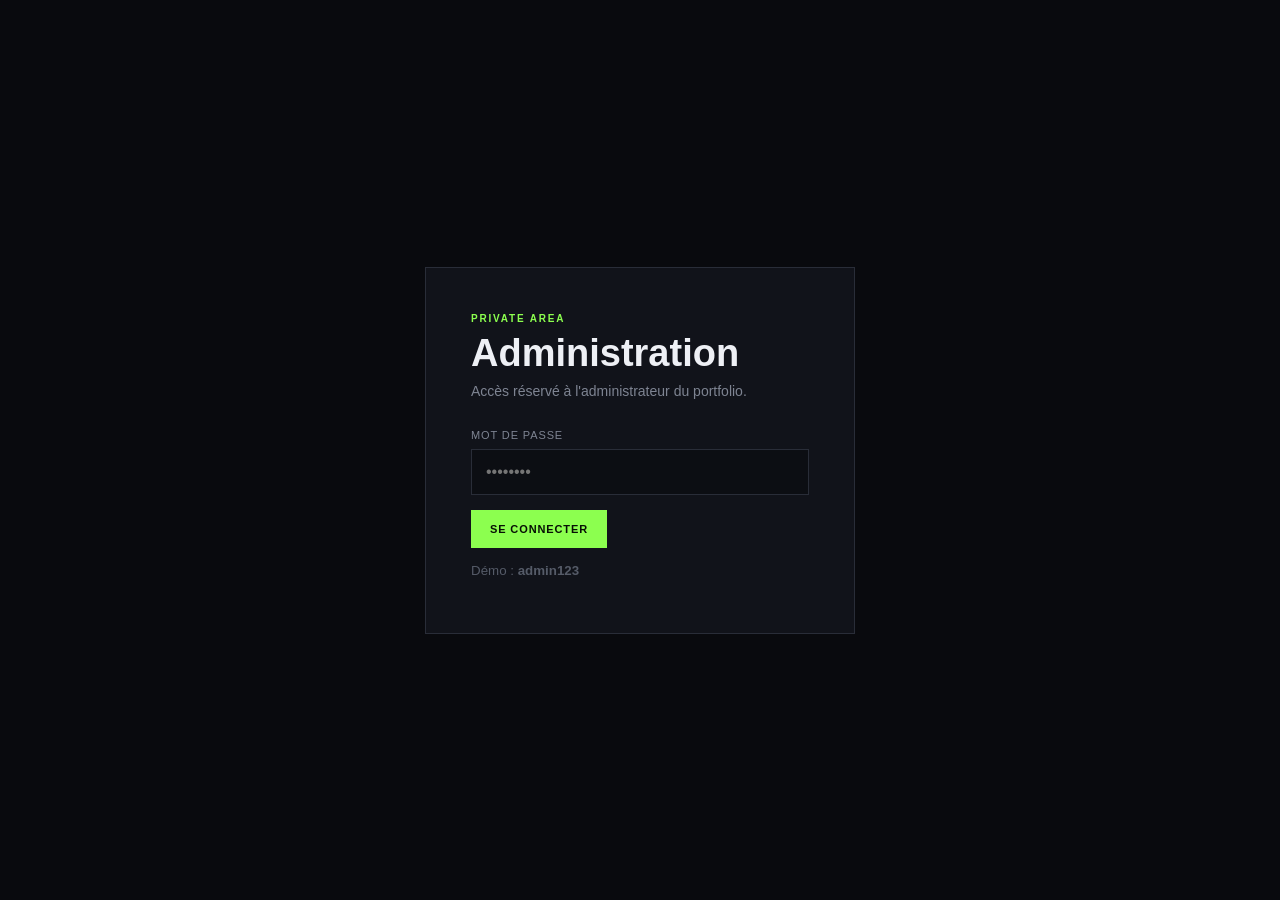
==== admin.html @ eb597323 "Add files via upload" ====
<!DOCTYPE html>
<html lang="fr">
<head>
    <meta charset="UTF-8">
    <meta name="viewport" content="width=device-width, initial-scale=1.0">
    <title>Admin — Portfolio</title>
    <link rel="stylesheet" href="css/admin.css">
</head>
<body>
    <div id="login-screen" class="login-screen">
        <div class="login-box">
            <p class="eyebrow">PRIVATE AREA</p>
            <h1>Administration</h1>
            <p>Accès réservé à l'administrateur du portfolio.</p>
            <form id="login-form">
                <label for="admin-password">Mot de passe</label>
                <input id="admin-password" type="password" placeholder="••••••••" required>
                <button class="admin-button primary" type="submit">Se connecter</button>
                <small>Démo : <strong>admin123</strong></small>
                <p id="login-error" class="error"></p>
            </form>
        </div>
    </div>

    <div id="admin-app" class="admin-app hidden">
        <aside class="sidebar">
            <div class="admin-logo">TRISTAN<span>.DEV</span><small>ADMIN</small></div>
            <nav>
                <a href="#general" class="active">Général</a>
                <a href="#about-admin">À propos</a>
                <a href="#skills-admin">Compétences</a>
                <a href="#projects-admin">Projets</a>
                <a href="#contact-admin">Contact</a>
            </nav>
            <div class="sidebar-bottom">
                <a href="index.html" target="_blank">↗ Voir le site</a>
                <button id="logout-button">Déconnexion</button>
            </div>
        </aside>

        <main class="admin-content">
            <header class="admin-topbar">
                <div>
                    <p class="eyebrow">CONTROL PANEL</p>
                    <h1>Gestion du portfolio</h1>
                </div>
                <div class="top-actions">
                    <button id="reset-button" class="admin-button danger-outline">Réinitialiser</button>
                    <button id="save-button" class="admin-button primary">Sauvegarder</button>
                </div>
            </header>

            <div id="save-message" class="save-message">Modifications sauvegardées.</div>

            <section id="general" class="admin-section">
                <div class="section-title"><span>01</span><div><p class="eyebrow">HERO</p><h2>Page d'accueil</h2></div></div>
                <div class="form-grid">
                    <div class="field"><label>Petit titre</label><input data-field="hero-eyebrow"></div>
                    <div class="field full"><label>Grand titre</label><textarea data-field="hero-title" rows="3"></textarea></div>
                    <div class="field full"><label>Description</label><textarea data-field="hero-text" rows="4"></textarea></div>
                    <div class="field"><label>Nom du projet mis en avant</label><input data-field="hero-project"></div>
                </div>
            </section>

            <section id="about-admin" class="admin-section">
                <div class="section-title"><span>02</span><div><p class="eyebrow">ABOUT</p><h2>À propos</h2></div></div>
                <div class="form-grid">
                    <div class="field full"><label>Phrase d'introduction</label><textarea data-field="about-intro" rows="3"></textarea></div>
                    <div class="field full"><label>Présentation</label><textarea data-field="about-text" rows="6"></textarea></div>
                    <div class="field"><label>Statistique 1 — valeur</label><input data-field="stat-1-value"></div>
                    <div class="field"><label>Statistique 1 — titre</label><input data-field="stat-1-label"></div>
                    <div class="field"><label>Statistique 2 — valeur</label><input data-field="stat-2-value"></div>
                    <div class="field"><label>Statistique 2 — titre</label><input data-field="stat-2-label"></div>
                    <div class="field"><label>Statistique 3 — valeur</label><input data-field="stat-3-value"></div>
                    <div class="field"><label>Statistique 3 — titre</label><input data-field="stat-3-label"></div>
                </div>
            </section>

            <section id="skills-admin" class="admin-section">
                <div class="section-title"><span>03</span><div><p class="eyebrow">SKILLS</p><h2>Compétences</h2></div></div>
                <div id="skills-editor" class="repeatable-editor"></div>
                <button id="add-skill" class="admin-button secondary">+ Ajouter une compétence</button>
            </section>

            <section id="projects-admin" class="admin-section">
                <div class="section-title"><span>04</span><div><p class="eyebrow">WORK</p><h2>Projets</h2></div></div>
                <div id="projects-editor" class="repeatable-editor"></div>
                <button id="add-project" class="admin-button secondary">+ Ajouter un projet</button>
            </section>

            <section id="contact-admin" class="admin-section">
                <div class="section-title"><span>05</span><div><p class="eyebrow">CONTACT</p><h2>Contact</h2></div></div>
                <div class="form-grid">
                    <div class="field full"><label>Titre</label><textarea data-field="contact-title" rows="2"></textarea></div>
                    <div class="field full"><label>Texte</label><textarea data-field="contact-text" rows="4"></textarea></div>
                    <div class="field"><label>Email</label><input type="email" data-field="contact-email"></div>
                    <div class="field"><label>GitHub</label><input data-field="github-url"></div>
                    <div class="field"><label>LinkedIn</label><input data-field="linkedin-url"></div>
                </div>
            </section>
        </main>
    </div>

    <script src="js/admin.js"></script>
</body>
</html>
---- css/admin.css ----
:root {
    --bg: #090a0e; --panel: #11131a; --panel-2: #161923; --border: #292d38;
    --text: #eef0f5; --muted: #7e8492; --accent: #8cff4f; --danger: #ff6666;
}
* { box-sizing: border-box; margin: 0; padding: 0; }
html { scroll-behavior: smooth; }
body { background: var(--bg); color: var(--text); font-family: Inter, Arial, sans-serif; }
button, input, textarea { font: inherit; }
button { cursor: pointer; }
.hidden { display: none !important; }
.eyebrow { color: var(--accent); font-size: 10px; letter-spacing: .18em; font-weight: 800; }
.login-screen { min-height: 100vh; display: grid; place-items: center; padding: 25px; }
.login-box { width: min(100%, 430px); background: var(--panel); border: 1px solid var(--border); padding: 45px; }
.login-box h1 { font-size: 38px; margin: 8px 0; }
.login-box > p:not(.eyebrow) { color: var(--muted); font-size: 14px; margin-bottom: 30px; }
label { display: block; font-size: 11px; color: var(--muted); text-transform: uppercase; letter-spacing: .08em; margin-bottom: 8px; }
input, textarea {
    width: 100%; border: 1px solid var(--border); background: #0c0e13; color: var(--text);
    padding: 13px 14px; outline: none; resize: vertical;
}
input:focus, textarea:focus { border-color: var(--accent); }
.login-box input { margin-bottom: 15px; }
.login-box small { display: block; color: #555b68; margin-top: 15px; }
.error { color: var(--danger); font-size: 12px; margin-top: 10px; }
.admin-app { display: flex; min-height: 100vh; }
.sidebar { width: 245px; flex-shrink: 0; border-right: 1px solid var(--border); padding: 35px 20px; position: fixed; inset: 0 auto 0 0; display: flex; flex-direction: column; }
.admin-logo { font-size: 19px; font-weight: 900; margin: 0 10px 60px; }
.admin-logo span { color: var(--accent); }
.admin-logo small { display: block; font-size: 8px; color: var(--accent); letter-spacing: .2em; margin-top: 4px; }
.sidebar nav { display: grid; gap: 4px; }
.sidebar nav a, .sidebar-bottom a, .sidebar-bottom button {
    padding: 11px 12px; border: 0; background: transparent; color: var(--muted); text-align: left;
    font-size: 12px; text-decoration: none;
}
.sidebar nav a:hover, .sidebar nav a.active { background: var(--panel-2); color: var(--accent); }
.sidebar-bottom { margin-top: auto; display: grid; gap: 4px; border-top: 1px solid var(--border); padding-top: 15px; }
.admin-content { margin-left: 245px; width: calc(100% - 245px); max-width: 1200px; padding: 50px 55px; }
.admin-topbar { display: flex; justify-content: space-between; align-items: end; gap: 20px; margin-bottom: 35px; }
.admin-topbar h1 { font-size: 38px; margin-top: 5px; }
.top-actions { display: flex; gap: 8px; }
.admin-button { border: 1px solid var(--border); padding: 12px 18px; background: var(--panel-2); color: var(--text); font-size: 11px; text-transform: uppercase; letter-spacing: .08em; }
.admin-button.primary { background: var(--accent); color: #071005; border-color: var(--accent); font-weight: 800; }
.admin-button.secondary:hover { border-color: var(--accent); color: var(--accent); }
.danger-outline { color: var(--danger); border-color: rgba(255,102,102,.35); }
.save-message { background: rgba(140,255,79,.1); color: var(--accent); border: 1px solid rgba(140,255,79,.25); padding: 12px 15px; margin-bottom: 30px; display: none; font-size: 12px; }
.admin-section { padding: 45px 0; border-top: 1px solid var(--border); }
.section-title { display: flex; gap: 15px; align-items: flex-start; margin-bottom: 30px; }
.section-title > span { color: var(--accent); font-size: 11px; border: 1px solid var(--accent); padding: 5px 8px; }
.section-title h2 { font-size: 30px; margin-top: 4px; }
.form-grid { display: grid; grid-template-columns: 1fr 1fr; gap: 20px; }
.field.full { grid-column: 1 / -1; }
.repeatable-editor { display: grid; gap: 15px; margin-bottom: 15px; }
.editor-card { background: var(--panel); border: 1px solid var(--border); padding: 22px; position: relative; }
.editor-card-header { display: flex; justify-content: space-between; align-items: center; margin-bottom: 18px; }
.editor-card-header strong { font-size: 13px; }
.delete-button { color: var(--danger); background: transparent; border: 1px solid rgba(255,102,102,.3); padding: 6px 10px; font-size: 10px; text-transform: uppercase; }
.editor-grid { display: grid; grid-template-columns: 1fr 1fr; gap: 15px; }
.editor-grid .full { grid-column: 1 / -1; }
@media(max-width: 850px) {
    .sidebar { position: static; width: 100%; height: auto; }
    .admin-app { display: block; }
    .sidebar nav { display: flex; overflow-x: auto; }
    .sidebar-bottom { display: flex; margin-top: 20px; }
    .admin-content { margin: 0; width: 100%; padding: 30px 20px; }
    .admin-topbar { align-items: flex-start; flex-direction: column; }
    .form-grid, .editor-grid { grid-template-columns: 1fr; }
    .field.full, .editor-grid .full { grid-column: auto; }
}
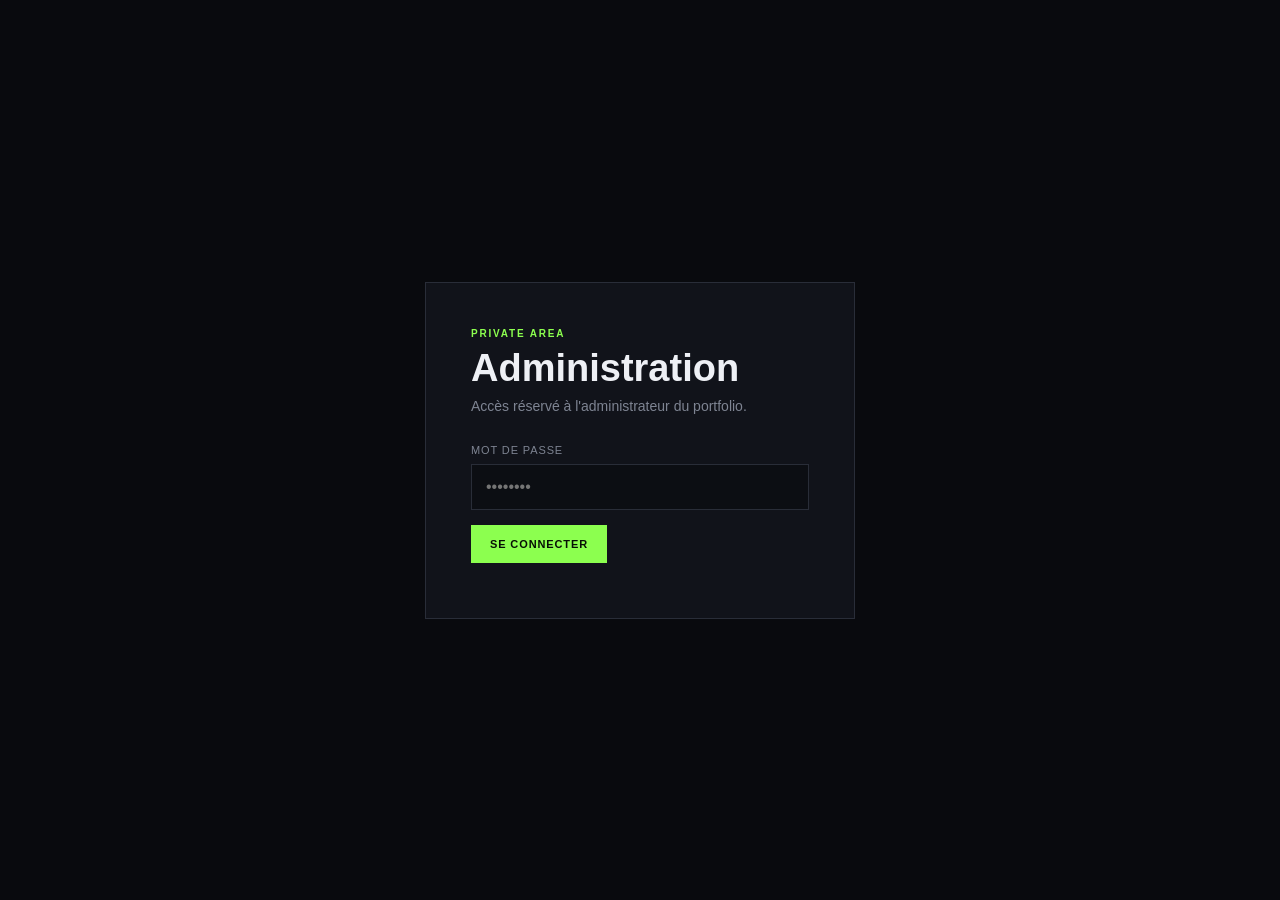
==== commit f59f4634: "Update admin.html" ====
--- a/admin.html
+++ b/admin.html
@@ -16,7 +16,6 @@
                 <label for="admin-password">Mot de passe</label>
                 <input id="admin-password" type="password" placeholder="••••••••" required>
                 <button class="admin-button primary" type="submit">Se connecter</button>
-                <small>Démo : <strong>admin123</strong></small>
                 <p id="login-error" class="error"></p>
             </form>
         </div>
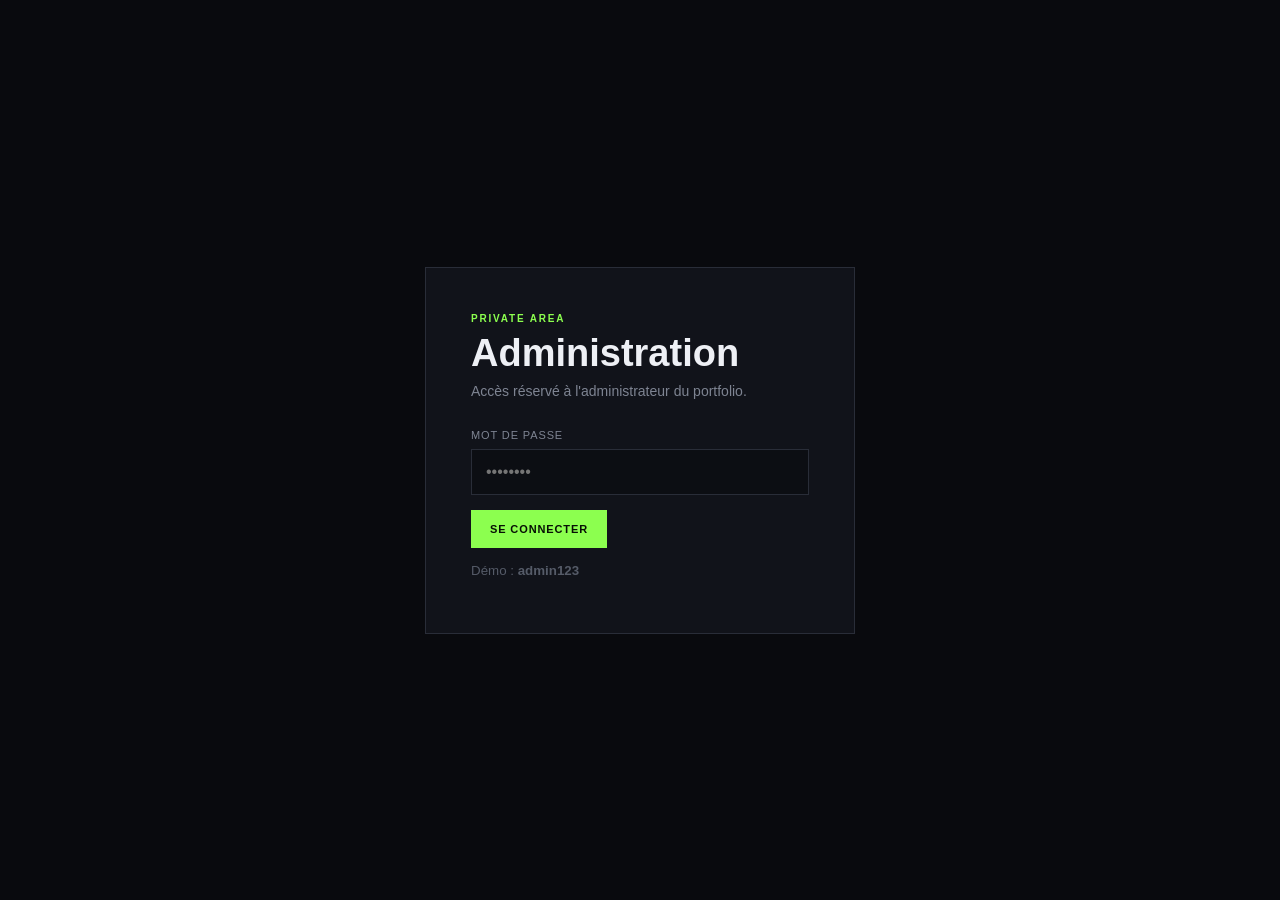
==== commit 57fa7851: "Add files via upload" ====
--- a/admin.html
+++ b/admin.html
@@ -16,6 +16,7 @@
                 <label for="admin-password">Mot de passe</label>
                 <input id="admin-password" type="password" placeholder="••••••••" required>
                 <button class="admin-button primary" type="submit">Se connecter</button>
+                <small>Démo : <strong>admin123</strong></small>
                 <p id="login-error" class="error"></p>
             </form>
         </div>
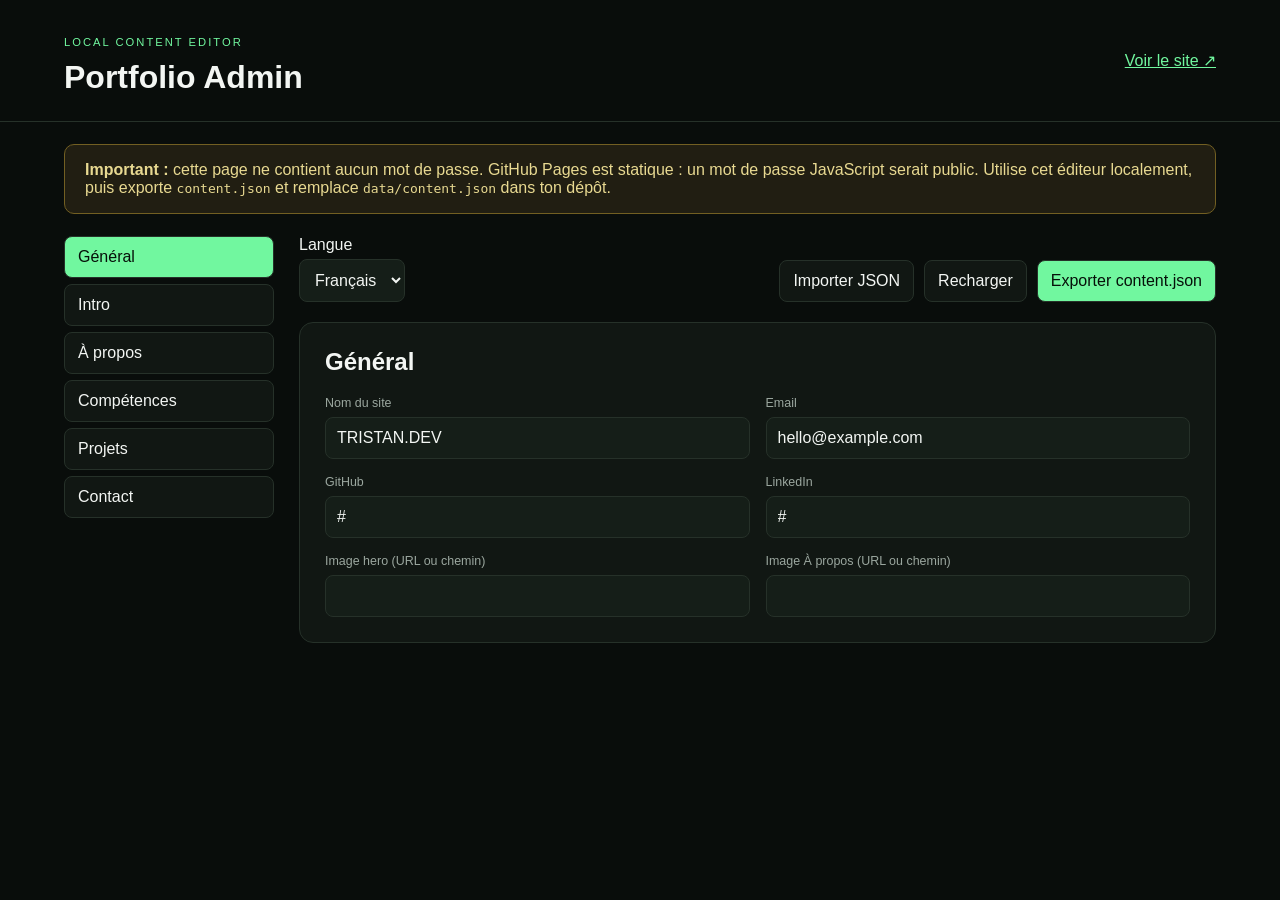
==== commit 90af6b33: "Add files via upload" ====
--- a/admin.html
+++ b/admin.html
@@ -1,106 +1,32 @@
-<!DOCTYPE html>
+<!doctype html>
 <html lang="fr">
 <head>
-    <meta charset="UTF-8">
-    <meta name="viewport" content="width=device-width, initial-scale=1.0">
-    <title>Admin — Portfolio</title>
-    <link rel="stylesheet" href="css/admin.css">
+<meta charset="utf-8"><meta name="viewport" content="width=device-width,initial-scale=1">
+<title>Portfolio Content Editor</title>
+<link rel="stylesheet" href="./css/admin.css">
 </head>
 <body>
-    <div id="login-screen" class="login-screen">
-        <div class="login-box">
-            <p class="eyebrow">PRIVATE AREA</p>
-            <h1>Administration</h1>
-            <p>Accès réservé à l'administrateur du portfolio.</p>
-            <form id="login-form">
-                <label for="admin-password">Mot de passe</label>
-                <input id="admin-password" type="password" placeholder="••••••••" required>
-                <button class="admin-button primary" type="submit">Se connecter</button>
-                <small>Démo : <strong>admin123</strong></small>
-                <p id="login-error" class="error"></p>
-            </form>
-        </div>
-    </div>
-
-    <div id="admin-app" class="admin-app hidden">
-        <aside class="sidebar">
-            <div class="admin-logo">TRISTAN<span>.DEV</span><small>ADMIN</small></div>
-            <nav>
-                <a href="#general" class="active">Général</a>
-                <a href="#about-admin">À propos</a>
-                <a href="#skills-admin">Compétences</a>
-                <a href="#projects-admin">Projets</a>
-                <a href="#contact-admin">Contact</a>
-            </nav>
-            <div class="sidebar-bottom">
-                <a href="index.html" target="_blank">↗ Voir le site</a>
-                <button id="logout-button">Déconnexion</button>
-            </div>
-        </aside>
-
-        <main class="admin-content">
-            <header class="admin-topbar">
-                <div>
-                    <p class="eyebrow">CONTROL PANEL</p>
-                    <h1>Gestion du portfolio</h1>
-                </div>
-                <div class="top-actions">
-                    <button id="reset-button" class="admin-button danger-outline">Réinitialiser</button>
-                    <button id="save-button" class="admin-button primary">Sauvegarder</button>
-                </div>
-            </header>
-
-            <div id="save-message" class="save-message">Modifications sauvegardées.</div>
-
-            <section id="general" class="admin-section">
-                <div class="section-title"><span>01</span><div><p class="eyebrow">HERO</p><h2>Page d'accueil</h2></div></div>
-                <div class="form-grid">
-                    <div class="field"><label>Petit titre</label><input data-field="hero-eyebrow"></div>
-                    <div class="field full"><label>Grand titre</label><textarea data-field="hero-title" rows="3"></textarea></div>
-                    <div class="field full"><label>Description</label><textarea data-field="hero-text" rows="4"></textarea></div>
-                    <div class="field"><label>Nom du projet mis en avant</label><input data-field="hero-project"></div>
-                </div>
-            </section>
-
-            <section id="about-admin" class="admin-section">
-                <div class="section-title"><span>02</span><div><p class="eyebrow">ABOUT</p><h2>À propos</h2></div></div>
-                <div class="form-grid">
-                    <div class="field full"><label>Phrase d'introduction</label><textarea data-field="about-intro" rows="3"></textarea></div>
-                    <div class="field full"><label>Présentation</label><textarea data-field="about-text" rows="6"></textarea></div>
-                    <div class="field"><label>Statistique 1 — valeur</label><input data-field="stat-1-value"></div>
-                    <div class="field"><label>Statistique 1 — titre</label><input data-field="stat-1-label"></div>
-                    <div class="field"><label>Statistique 2 — valeur</label><input data-field="stat-2-value"></div>
-                    <div class="field"><label>Statistique 2 — titre</label><input data-field="stat-2-label"></div>
-                    <div class="field"><label>Statistique 3 — valeur</label><input data-field="stat-3-value"></div>
-                    <div class="field"><label>Statistique 3 — titre</label><input data-field="stat-3-label"></div>
-                </div>
-            </section>
-
-            <section id="skills-admin" class="admin-section">
-                <div class="section-title"><span>03</span><div><p class="eyebrow">SKILLS</p><h2>Compétences</h2></div></div>
-                <div id="skills-editor" class="repeatable-editor"></div>
-                <button id="add-skill" class="admin-button secondary">+ Ajouter une compétence</button>
-            </section>
-
-            <section id="projects-admin" class="admin-section">
-                <div class="section-title"><span>04</span><div><p class="eyebrow">WORK</p><h2>Projets</h2></div></div>
-                <div id="projects-editor" class="repeatable-editor"></div>
-                <button id="add-project" class="admin-button secondary">+ Ajouter un projet</button>
-            </section>
-
-            <section id="contact-admin" class="admin-section">
-                <div class="section-title"><span>05</span><div><p class="eyebrow">CONTACT</p><h2>Contact</h2></div></div>
-                <div class="form-grid">
-                    <div class="field full"><label>Titre</label><textarea data-field="contact-title" rows="2"></textarea></div>
-                    <div class="field full"><label>Texte</label><textarea data-field="contact-text" rows="4"></textarea></div>
-                    <div class="field"><label>Email</label><input type="email" data-field="contact-email"></div>
-                    <div class="field"><label>GitHub</label><input data-field="github-url"></div>
-                    <div class="field"><label>LinkedIn</label><input data-field="linkedin-url"></div>
-                </div>
-            </section>
-        </main>
-    </div>
-
-    <script src="js/admin.js"></script>
-</body>
-</html>
+<header class="admin-header"><div><p class="eyebrow">LOCAL CONTENT EDITOR</p><h1>Portfolio Admin</h1></div><a href="./index.html">Voir le site ↗</a></header>
+<div class="notice"><strong>Important :</strong> cette page ne contient aucun mot de passe. GitHub Pages est statique : un mot de passe JavaScript serait public. Utilise cet éditeur localement, puis exporte <code>content.json</code> et remplace <code>data/content.json</code> dans ton dépôt.</div>
+<main class="admin-layout">
+<aside>
+  <button data-tab="general" class="active">Général</button>
+  <button data-tab="hero">Intro</button>
+  <button data-tab="about">À propos</button>
+  <button data-tab="skills">Compétences</button>
+  <button data-tab="projects">Projets</button>
+  <button data-tab="contact">Contact</button>
+</aside>
+<section class="editor">
+  <div class="toolbar">
+    <label>Langue <select id="edit-language"><option value="fr">Français</option><option value="en">English</option></select></label>
+    <button id="import-button">Importer JSON</button>
+    <input id="import-file" type="file" accept=".json,application/json" hidden>
+    <button id="reset-button">Recharger</button>
+    <button id="export-button" class="primary">Exporter content.json</button>
+  </div>
+  <div id="editor-content"></div>
+</section>
+</main>
+<script src="./js/admin.js"></script>
+</body></html>
--- a/css/admin.css
+++ b/css/admin.css
@@ -1,68 +1,2 @@
-:root {
-    --bg: #090a0e; --panel: #11131a; --panel-2: #161923; --border: #292d38;
-    --text: #eef0f5; --muted: #7e8492; --accent: #8cff4f; --danger: #ff6666;
-}
-* { box-sizing: border-box; margin: 0; padding: 0; }
-html { scroll-behavior: smooth; }
-body { background: var(--bg); color: var(--text); font-family: Inter, Arial, sans-serif; }
-button, input, textarea { font: inherit; }
-button { cursor: pointer; }
-.hidden { display: none !important; }
-.eyebrow { color: var(--accent); font-size: 10px; letter-spacing: .18em; font-weight: 800; }
-.login-screen { min-height: 100vh; display: grid; place-items: center; padding: 25px; }
-.login-box { width: min(100%, 430px); background: var(--panel); border: 1px solid var(--border); padding: 45px; }
-.login-box h1 { font-size: 38px; margin: 8px 0; }
-.login-box > p:not(.eyebrow) { color: var(--muted); font-size: 14px; margin-bottom: 30px; }
-label { display: block; font-size: 11px; color: var(--muted); text-transform: uppercase; letter-spacing: .08em; margin-bottom: 8px; }
-input, textarea {
-    width: 100%; border: 1px solid var(--border); background: #0c0e13; color: var(--text);
-    padding: 13px 14px; outline: none; resize: vertical;
-}
-input:focus, textarea:focus { border-color: var(--accent); }
-.login-box input { margin-bottom: 15px; }
-.login-box small { display: block; color: #555b68; margin-top: 15px; }
-.error { color: var(--danger); font-size: 12px; margin-top: 10px; }
-.admin-app { display: flex; min-height: 100vh; }
-.sidebar { width: 245px; flex-shrink: 0; border-right: 1px solid var(--border); padding: 35px 20px; position: fixed; inset: 0 auto 0 0; display: flex; flex-direction: column; }
-.admin-logo { font-size: 19px; font-weight: 900; margin: 0 10px 60px; }
-.admin-logo span { color: var(--accent); }
-.admin-logo small { display: block; font-size: 8px; color: var(--accent); letter-spacing: .2em; margin-top: 4px; }
-.sidebar nav { display: grid; gap: 4px; }
-.sidebar nav a, .sidebar-bottom a, .sidebar-bottom button {
-    padding: 11px 12px; border: 0; background: transparent; color: var(--muted); text-align: left;
-    font-size: 12px; text-decoration: none;
-}
-.sidebar nav a:hover, .sidebar nav a.active { background: var(--panel-2); color: var(--accent); }
-.sidebar-bottom { margin-top: auto; display: grid; gap: 4px; border-top: 1px solid var(--border); padding-top: 15px; }
-.admin-content { margin-left: 245px; width: calc(100% - 245px); max-width: 1200px; padding: 50px 55px; }
-.admin-topbar { display: flex; justify-content: space-between; align-items: end; gap: 20px; margin-bottom: 35px; }
-.admin-topbar h1 { font-size: 38px; margin-top: 5px; }
-.top-actions { display: flex; gap: 8px; }
-.admin-button { border: 1px solid var(--border); padding: 12px 18px; background: var(--panel-2); color: var(--text); font-size: 11px; text-transform: uppercase; letter-spacing: .08em; }
-.admin-button.primary { background: var(--accent); color: #071005; border-color: var(--accent); font-weight: 800; }
-.admin-button.secondary:hover { border-color: var(--accent); color: var(--accent); }
-.danger-outline { color: var(--danger); border-color: rgba(255,102,102,.35); }
-.save-message { background: rgba(140,255,79,.1); color: var(--accent); border: 1px solid rgba(140,255,79,.25); padding: 12px 15px; margin-bottom: 30px; display: none; font-size: 12px; }
-.admin-section { padding: 45px 0; border-top: 1px solid var(--border); }
-.section-title { display: flex; gap: 15px; align-items: flex-start; margin-bottom: 30px; }
-.section-title > span { color: var(--accent); font-size: 11px; border: 1px solid var(--accent); padding: 5px 8px; }
-.section-title h2 { font-size: 30px; margin-top: 4px; }
-.form-grid { display: grid; grid-template-columns: 1fr 1fr; gap: 20px; }
-.field.full { grid-column: 1 / -1; }
-.repeatable-editor { display: grid; gap: 15px; margin-bottom: 15px; }
-.editor-card { background: var(--panel); border: 1px solid var(--border); padding: 22px; position: relative; }
-.editor-card-header { display: flex; justify-content: space-between; align-items: center; margin-bottom: 18px; }
-.editor-card-header strong { font-size: 13px; }
-.delete-button { color: var(--danger); background: transparent; border: 1px solid rgba(255,102,102,.3); padding: 6px 10px; font-size: 10px; text-transform: uppercase; }
-.editor-grid { display: grid; grid-template-columns: 1fr 1fr; gap: 15px; }
-.editor-grid .full { grid-column: 1 / -1; }
-@media(max-width: 850px) {
-    .sidebar { position: static; width: 100%; height: auto; }
-    .admin-app { display: block; }
-    .sidebar nav { display: flex; overflow-x: auto; }
-    .sidebar-bottom { display: flex; margin-top: 20px; }
-    .admin-content { margin: 0; width: 100%; padding: 30px 20px; }
-    .admin-topbar { align-items: flex-start; flex-direction: column; }
-    .form-grid, .editor-grid { grid-template-columns: 1fr; }
-    .field.full, .editor-grid .full { grid-column: auto; }
-}
+
+:root{--bg:#090d0b;--panel:#111713;--panel2:#151e18;--text:#f3f6f3;--muted:#9ba79f;--line:#263129;--accent:#71f79f}*{box-sizing:border-box}body{margin:0;background:var(--bg);color:var(--text);font-family:Inter,Arial,sans-serif}.admin-header{padding:25px 5vw;border-bottom:1px solid var(--line);display:flex;align-items:center;justify-content:space-between}.admin-header h1{margin:0}.admin-header a{color:var(--accent)}.eyebrow{color:var(--accent);font-size:.7rem;letter-spacing:.18em}.notice{margin:22px 5vw;padding:16px 20px;border:1px solid #725f22;background:#211e12;border-radius:10px;color:#e8d991}.admin-layout{display:grid;grid-template-columns:210px 1fr;gap:25px;padding:0 5vw 50px}aside{display:flex;flex-direction:column;gap:6px}button,select,input,textarea{font:inherit}aside button,.toolbar button{background:var(--panel);border:1px solid var(--line);color:var(--text);padding:11px 13px;border-radius:8px;text-align:left;cursor:pointer}aside button.active,.toolbar .primary{background:var(--accent);color:#061009}.editor{min-width:0}.toolbar{display:flex;flex-wrap:wrap;gap:10px;align-items:end;margin-bottom:20px}.toolbar label{margin-right:auto}.toolbar select{display:block;margin-top:5px}.panel{background:var(--panel);border:1px solid var(--line);border-radius:14px;padding:25px}.panel h2{margin-top:0}.grid{display:grid;grid-template-columns:1fr 1fr;gap:16px}.field{display:flex;flex-direction:column;gap:7px}.field.full{grid-column:1/-1}.field label{font-size:.78rem;color:var(--muted)}input,textarea,select{background:var(--panel2);color:var(--text);border:1px solid var(--line);border-radius:8px;padding:11px;resize:vertical}.repeat{border-top:1px solid var(--line);padding-top:20px;margin-top:20px}.row-actions{display:flex;justify-content:flex-end;gap:8px;margin-top:10px}.row-actions button,.add{padding:8px 12px;border:1px solid var(--line);background:var(--panel2);color:var(--text);border-radius:7px;cursor:pointer}.add{margin-top:20px;color:var(--accent)}code{font-family:monospace}@media(max-width:750px){.admin-layout{grid-template-columns:1fr}aside{flex-direction:row;overflow:auto}.grid{grid-template-columns:1fr}.field.full{grid-column:auto}}
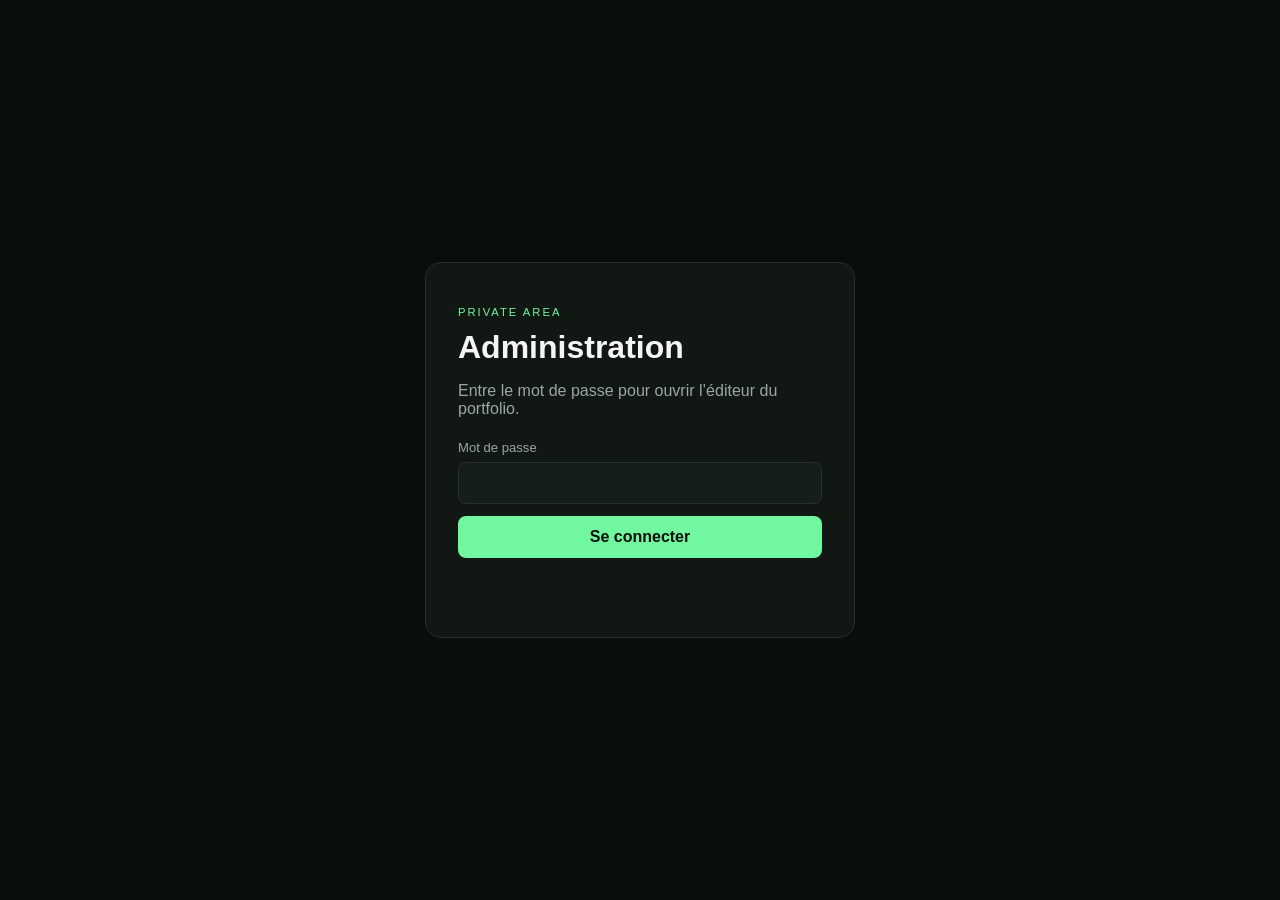
==== commit a81da863: "Add files via upload" ====
--- a/admin.html
+++ b/admin.html
@@ -6,6 +6,18 @@
 <link rel="stylesheet" href="./css/admin.css">
 </head>
 <body>
+<div id="admin-login" class="login-overlay">
+  <form id="admin-login-form" class="login-card">
+    <p class="eyebrow">PRIVATE AREA</p>
+    <h1>Administration</h1>
+    <p>Entre le mot de passe pour ouvrir l’éditeur du portfolio.</p>
+    <label for="admin-password">Mot de passe</label>
+    <input id="admin-password" type="password" autocomplete="current-password" required>
+    <button class="login-button" type="submit">Se connecter</button>
+    <p id="admin-login-error" class="login-error" aria-live="polite"></p>
+  </form>
+</div>
+<div id="admin-protected" class="admin-protected hidden">
 <header class="admin-header"><div><p class="eyebrow">LOCAL CONTENT EDITOR</p><h1>Portfolio Admin</h1></div><a href="./index.html">Voir le site ↗</a></header>
 <div class="notice"><strong>Important :</strong> cette page ne contient aucun mot de passe. GitHub Pages est statique : un mot de passe JavaScript serait public. Utilise cet éditeur localement, puis exporte <code>content.json</code> et remplace <code>data/content.json</code> dans ton dépôt.</div>
 <main class="admin-layout">
@@ -28,5 +40,7 @@
   <div id="editor-content"></div>
 </section>
 </main>
+</div>
+<script src="./js/admin-auth.js"></script>
 <script src="./js/admin.js"></script>
 </body></html>
--- a/css/admin.css
+++ b/css/admin.css
@@ -1,2 +1,12 @@
 
 :root{--bg:#090d0b;--panel:#111713;--panel2:#151e18;--text:#f3f6f3;--muted:#9ba79f;--line:#263129;--accent:#71f79f}*{box-sizing:border-box}body{margin:0;background:var(--bg);color:var(--text);font-family:Inter,Arial,sans-serif}.admin-header{padding:25px 5vw;border-bottom:1px solid var(--line);display:flex;align-items:center;justify-content:space-between}.admin-header h1{margin:0}.admin-header a{color:var(--accent)}.eyebrow{color:var(--accent);font-size:.7rem;letter-spacing:.18em}.notice{margin:22px 5vw;padding:16px 20px;border:1px solid #725f22;background:#211e12;border-radius:10px;color:#e8d991}.admin-layout{display:grid;grid-template-columns:210px 1fr;gap:25px;padding:0 5vw 50px}aside{display:flex;flex-direction:column;gap:6px}button,select,input,textarea{font:inherit}aside button,.toolbar button{background:var(--panel);border:1px solid var(--line);color:var(--text);padding:11px 13px;border-radius:8px;text-align:left;cursor:pointer}aside button.active,.toolbar .primary{background:var(--accent);color:#061009}.editor{min-width:0}.toolbar{display:flex;flex-wrap:wrap;gap:10px;align-items:end;margin-bottom:20px}.toolbar label{margin-right:auto}.toolbar select{display:block;margin-top:5px}.panel{background:var(--panel);border:1px solid var(--line);border-radius:14px;padding:25px}.panel h2{margin-top:0}.grid{display:grid;grid-template-columns:1fr 1fr;gap:16px}.field{display:flex;flex-direction:column;gap:7px}.field.full{grid-column:1/-1}.field label{font-size:.78rem;color:var(--muted)}input,textarea,select{background:var(--panel2);color:var(--text);border:1px solid var(--line);border-radius:8px;padding:11px;resize:vertical}.repeat{border-top:1px solid var(--line);padding-top:20px;margin-top:20px}.row-actions{display:flex;justify-content:flex-end;gap:8px;margin-top:10px}.row-actions button,.add{padding:8px 12px;border:1px solid var(--line);background:var(--panel2);color:var(--text);border-radius:7px;cursor:pointer}.add{margin-top:20px;color:var(--accent)}code{font-family:monospace}@media(max-width:750px){.admin-layout{grid-template-columns:1fr}aside{flex-direction:row;overflow:auto}.grid{grid-template-columns:1fr}.field.full{grid-column:auto}}
+
+.hidden{display:none!important}
+.login-overlay{min-height:100vh;display:grid;place-items:center;padding:24px;background:var(--bg)}
+.login-card{width:min(430px,100%);padding:32px;background:var(--panel);border:1px solid var(--line);border-radius:16px}
+.login-card h1{margin:.25rem 0 .5rem}.login-card>p:not(.eyebrow):not(.login-error){color:var(--muted)}
+.login-card label{display:block;margin:22px 0 7px;color:var(--muted);font-size:.82rem}
+.login-card input{width:100%}
+.login-button{width:100%;margin-top:12px;padding:12px;border:0;border-radius:8px;background:var(--accent);color:#061009;font-weight:800;cursor:pointer}
+.login-error{min-height:1.5em;color:#ff8f8f;font-size:.85rem}
+.admin-protected{min-height:100vh}
